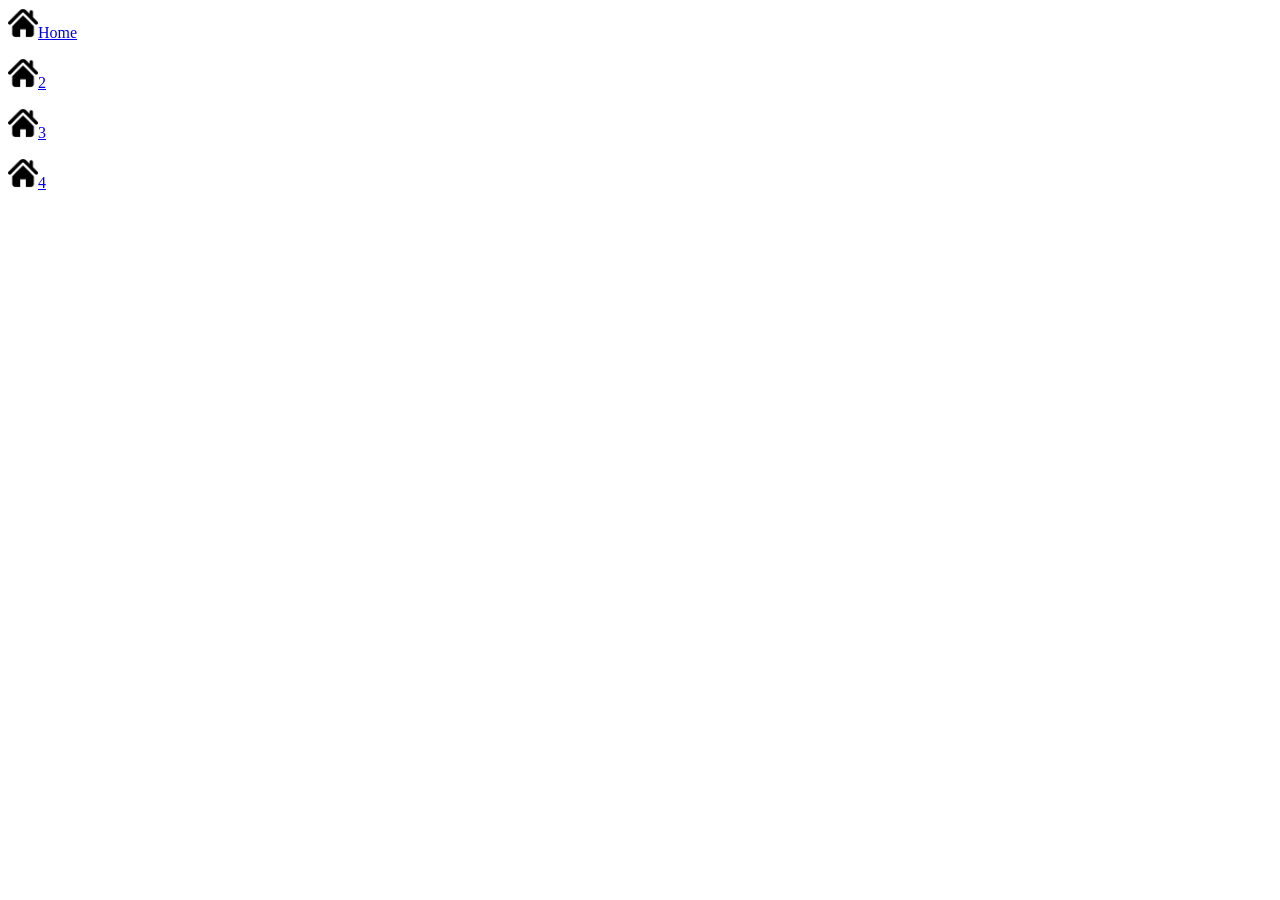
==== Home/index.html @ f780d687 "nav atualizado" ====
<!DOCTYPE html>
<html lang="en">
<head>
    <meta charset="UTF-8">
    <meta name="viewport" content="width=device-width, initial-scale=1.0">
    <link rel="stylesheet" href="style.css">
    <title>Site institucional</title>
</head>
<body>
    <nav>
        <a href="../Home/index.html" class="inicio">
            <img src="../assets/icons/home.png" alt="home" id="home">
            <p>Home</p>
        </a>
         <a href="../Home/index.html" class="inicio">
            <img src="../assets/icons/home.png" alt="home" id="home">
            <p>2</p>
        </a>
         <a href="../Home/index.html" class="inicio">
            <img src="../assets/icons/home.png" alt="home" id="home">
            <p>3</p>
        </a>
         <a href="../Home/index.html" class="inicio">
            <img src="../assets/icons/home.png" alt="home" id="home">
            <p>4</p>
        </a>
    </nav>
    <script src="script.js"></script>
</body>
</html>
---- Home/style.css ----
.inicio{
    display: flex;
}

#home{
    display: flex;
    width: 30px;
    height: 30px;
}
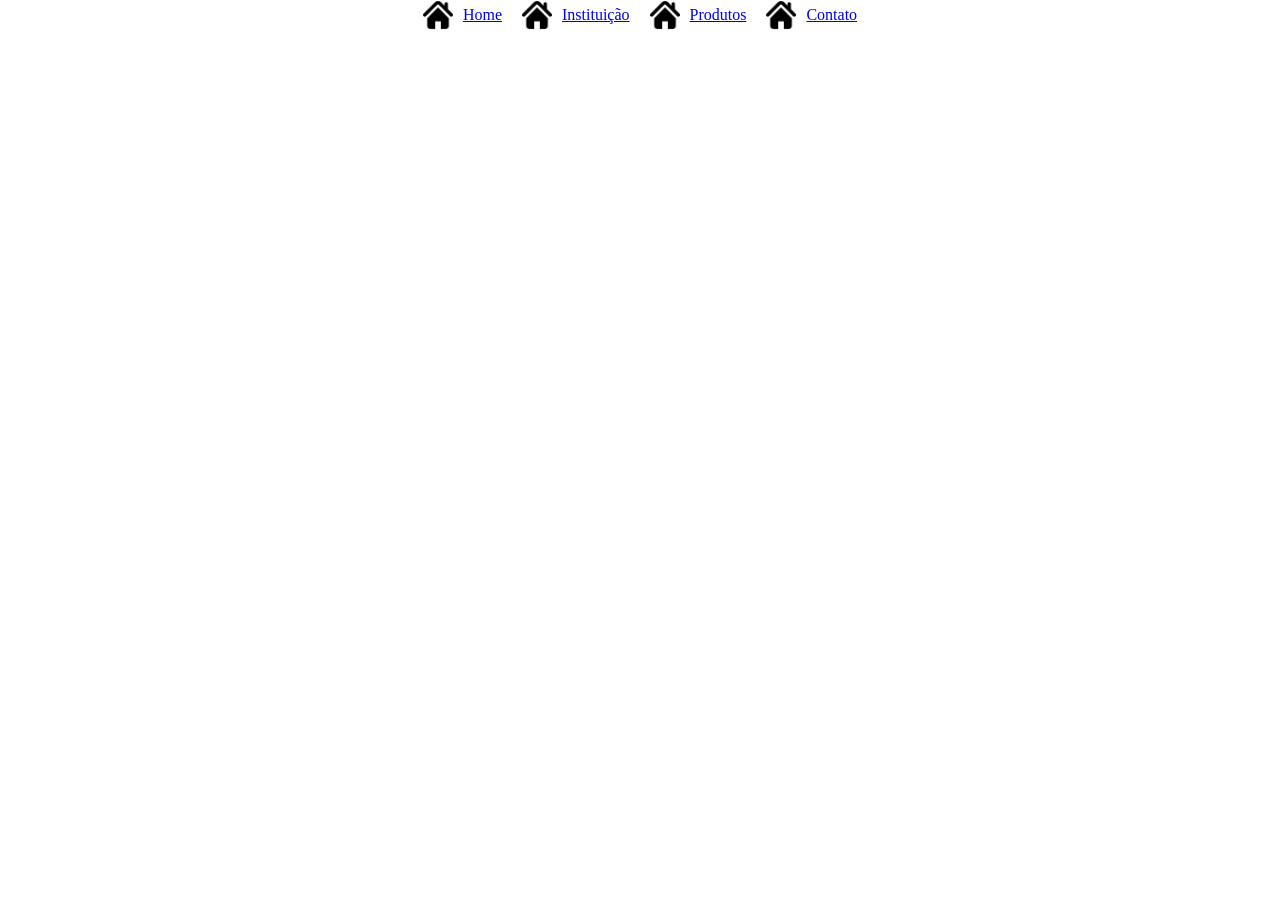
==== commit 326afa5a: "Add files via upload" ====
--- a/Home/index.html
+++ b/Home/index.html
@@ -14,15 +14,15 @@
         </a>
          <a href="../Home/index.html" class="inicio">
             <img src="../assets/icons/home.png" alt="home" id="home">
-            <p>2</p>
+            <p>Instituição</p>
         </a>
          <a href="../Home/index.html" class="inicio">
             <img src="../assets/icons/home.png" alt="home" id="home">
-            <p>3</p>
+            <p>Produtos</p>
         </a>
          <a href="../Home/index.html" class="inicio">
             <img src="../assets/icons/home.png" alt="home" id="home">
-            <p>4</p>
+            <p>Contato</p>
         </a>
     </nav>
     <script src="script.js"></script>
--- a/Home/style.css
+++ b/Home/style.css
@@ -1,9 +1,24 @@
+*{
+    padding: 0;
+    margin: 0;
+    box-sizing: border-box;
+}
+
 .inicio{
     display: flex;
+    align-items: center;
+    justify-content: center;
+    gap: 10px;
 }
 
 #home{
+    width: auto;
+    height: 30px;
+}
+
+nav{
     display: flex;
-    width: 30px;
-    height: 30px;
+    flex-direction: row;
+    justify-content: center;
+    gap: 20px;
 }
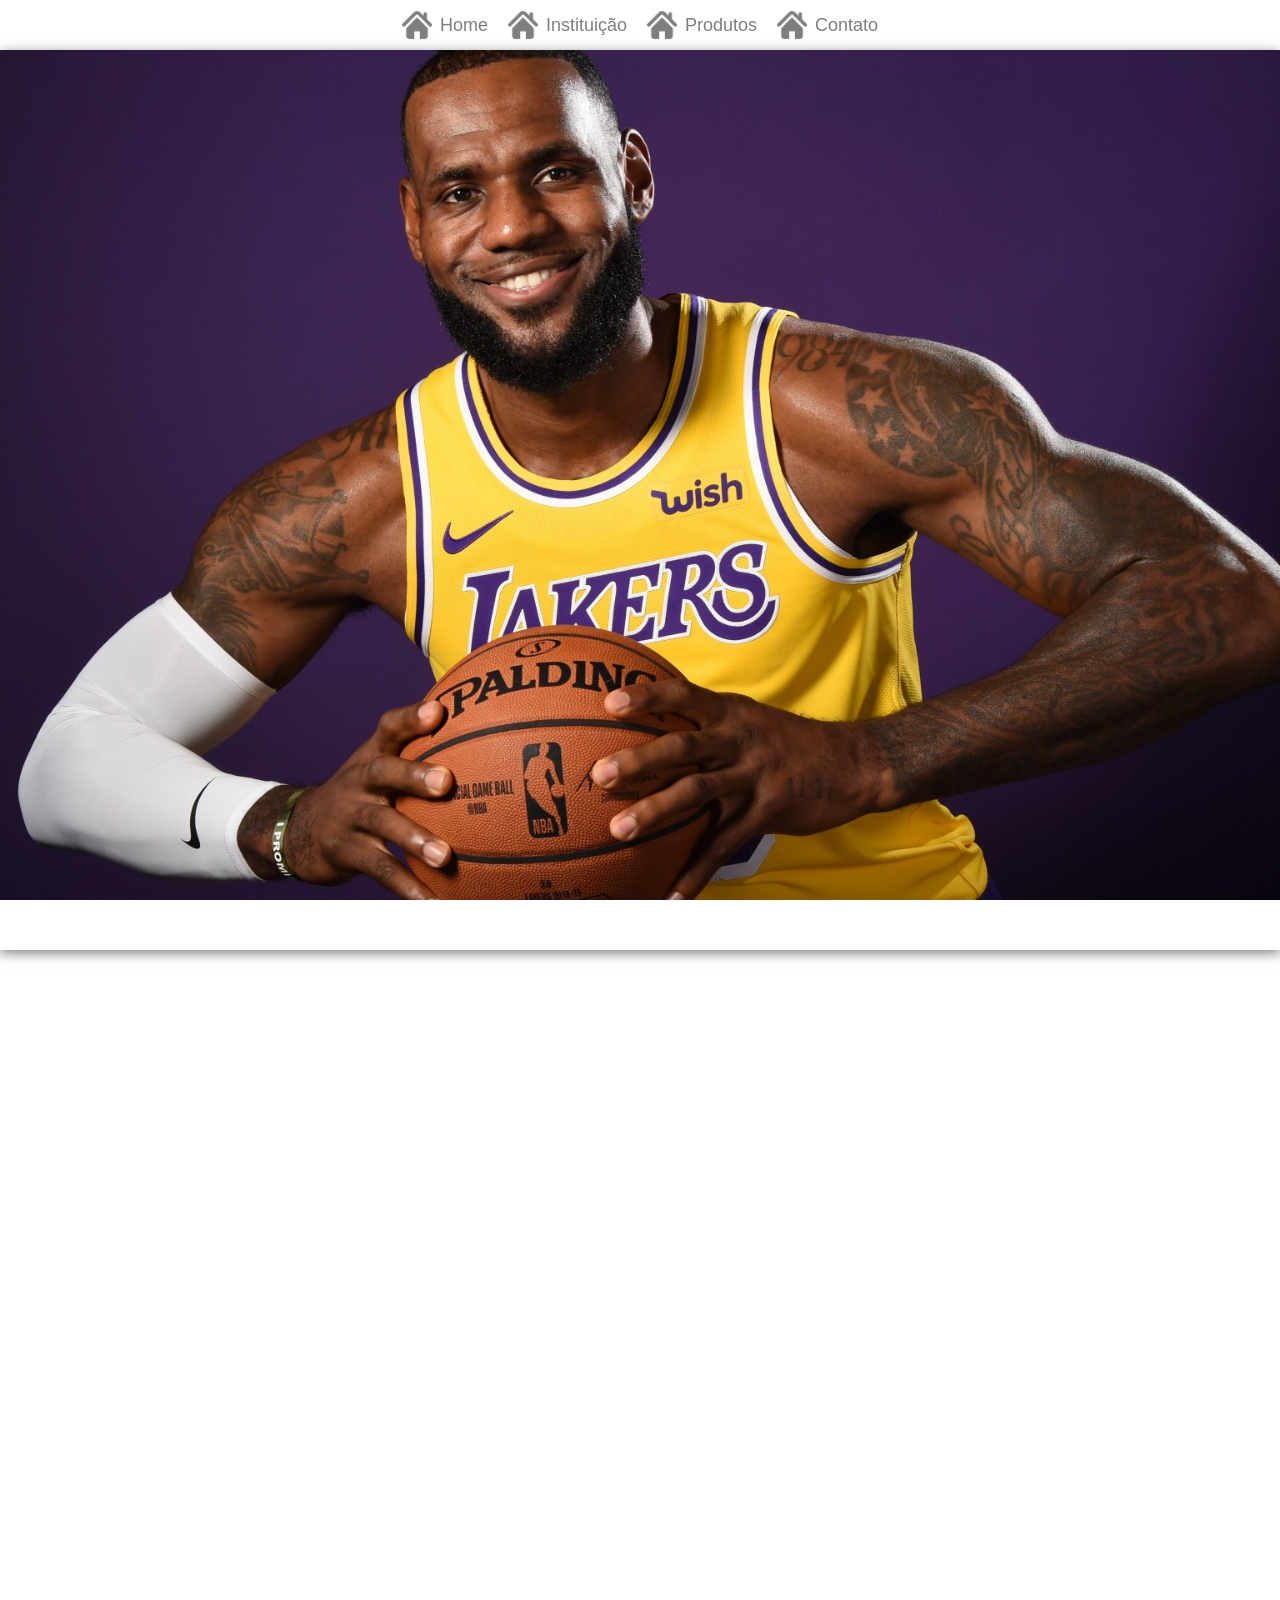
==== commit e28c8e5c: "css atualizado" ====
--- a/Home/index.html
+++ b/Home/index.html
@@ -9,22 +9,31 @@
 <body>
     <nav>
         <a href="../Home/index.html" class="inicio">
-            <img src="../assets/icons/home.png" alt="home" id="home">
+            <img src="../assets/icons/home.png" alt="home" class="home">
             <p>Home</p>
         </a>
          <a href="../Home/index.html" class="inicio">
-            <img src="../assets/icons/home.png" alt="home" id="home">
+            <img src="../assets/icons/home.png" alt="home" class="home">
             <p>Instituição</p>
         </a>
          <a href="../Home/index.html" class="inicio">
-            <img src="../assets/icons/home.png" alt="home" id="home">
+            <img src="../assets/icons/home.png" alt="home" class="home">
             <p>Produtos</p>
         </a>
          <a href="../Home/index.html" class="inicio">
-            <img src="../assets/icons/home.png" alt="home" id="home">
+            <img src="../assets/icons/home.png" alt="home" class="home">
             <p>Contato</p>
         </a>
     </nav>
+
+    <section class="s1">
+
+    </section>
+
+    <section class="s2">
+
+    </section>
+    
     <script src="script.js"></script>
 </body>
 </html>
--- a/Home/style.css
+++ b/Home/style.css
@@ -4,21 +4,49 @@
     box-sizing: border-box;
 }
 
+nav{
+    display: flex;
+    justify-content: center;
+    gap: 20px;
+    box-shadow: 0px 3px 12px #00000030;
+    padding: 10px;
+}
+
 .inicio{
     display: flex;
     align-items: center;
     justify-content: center;
-    gap: 10px;
+    gap: 8px;
+    text-decoration: none;
+    color: black;
+    opacity: 0.5;
+    transition: all 200ms ease-in-out;
 }
 
-#home{
-    width: auto;
-    height: 30px;
+.inicio p{
+    font-size: 18px;
+    font-family: Arial, Helvetica, sans-serif;
 }
 
-nav{
-    display: flex;
-    flex-direction: row;
-    justify-content: center;
-    gap: 20px;
+.inicio:hover{
+    opacity: 1;
+}
+
+.home{
+    width: 30px;
+    height: auto;
+}
+
+.s1{
+    background-image: url('../assets/images/lebrao.jpg');
+    background-position: center;
+    background-repeat: no-repeat;
+    background-size: cover;
+    background-attachment: fixed;
+    height: 100vh;
+    box-shadow: 0px 3px 12px #00000085;
+}
+
+.s2{
+    height: 100vh;
 }
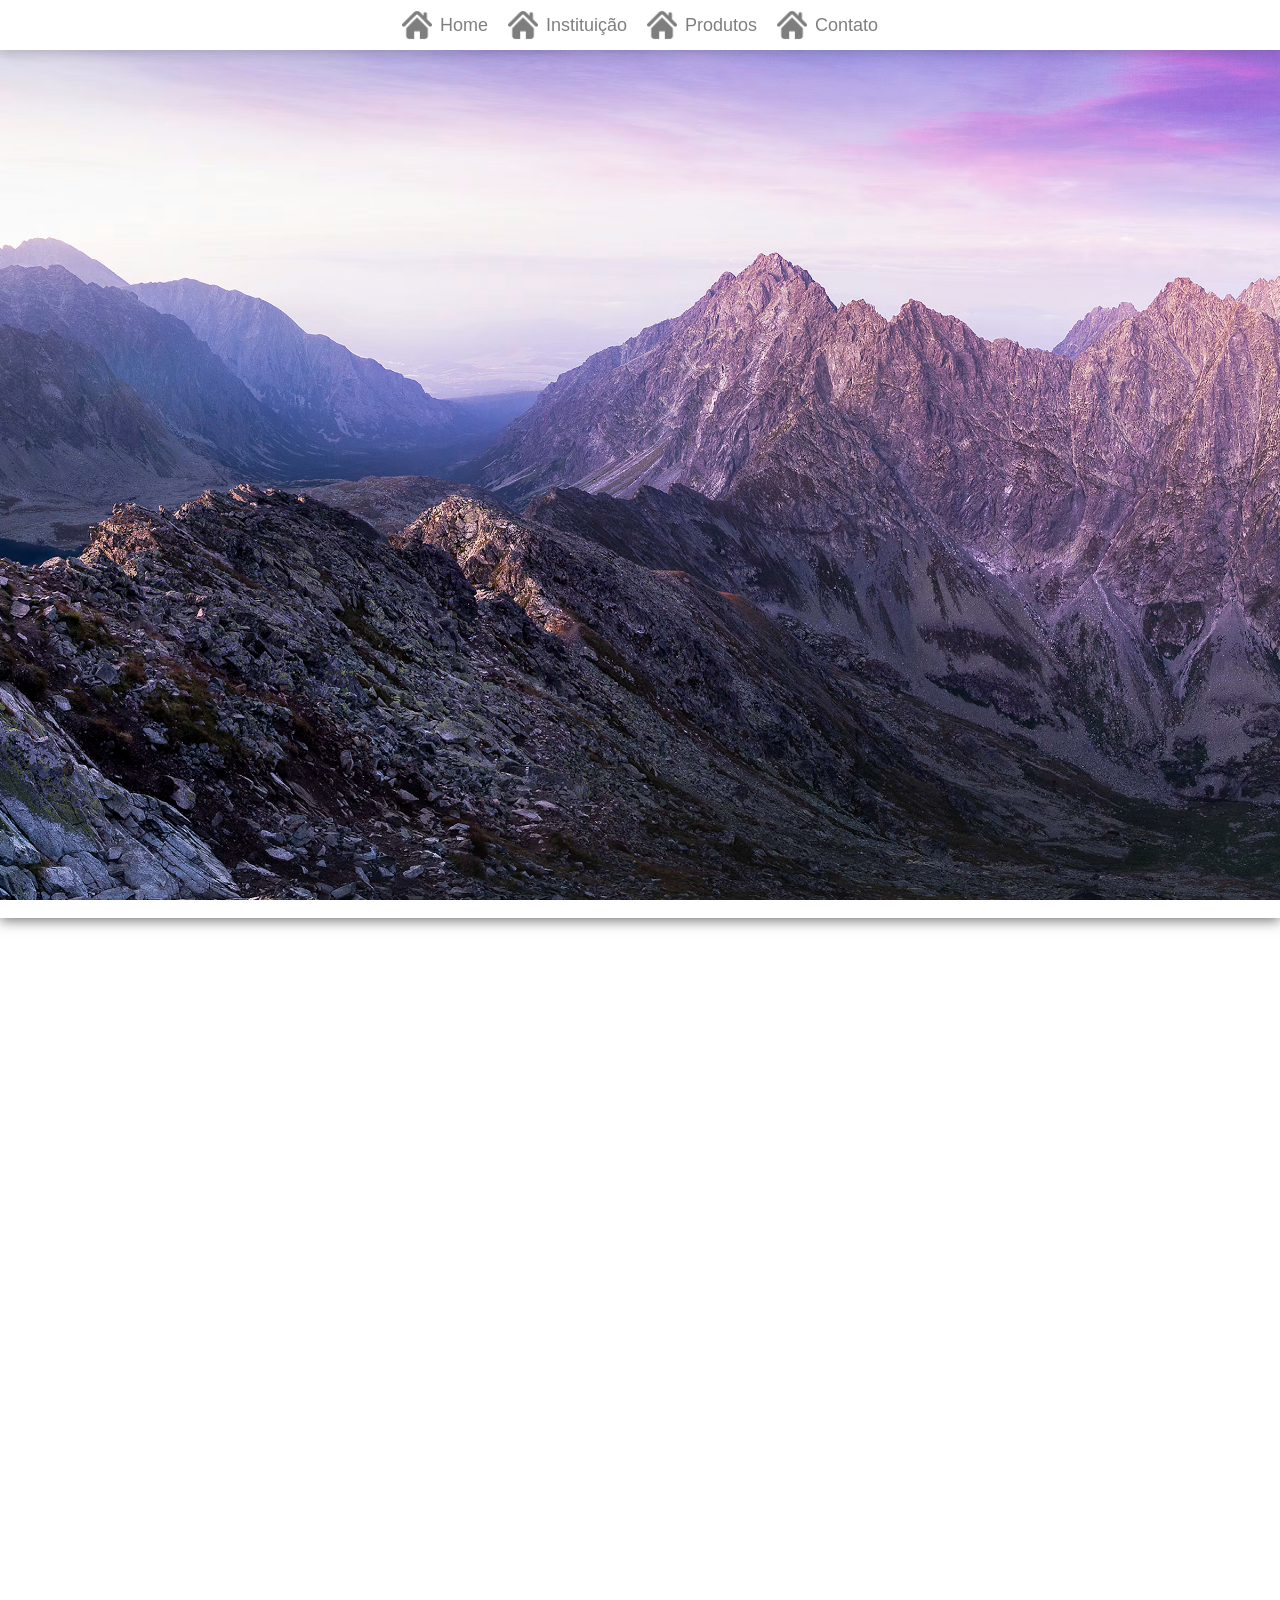
==== commit ebca6ffb: "baianogay" ====
--- a/Home/index.html
+++ b/Home/index.html
@@ -26,6 +26,17 @@
         </a>
     </nav>
 
+    <div class="wrap-open">
+        <img src="../assets/icons/menu.png" alt="menu">
+    </div>
+
+    <div class="menu-mobile">
+        <a href="">Home</a>
+        <a href="">Instituição</a>
+        <a href="">Produtos</a>
+        <a href="">Contato</a>
+    </div>
+
     <section class="s1">
 
     </section>
@@ -33,7 +44,7 @@
     <section class="s2">
 
     </section>
-    
+
     <script src="script.js"></script>
 </body>
 </html>
--- a/Home/style.css
+++ b/Home/style.css
@@ -10,6 +10,9 @@
     gap: 20px;
     box-shadow: 0px 3px 12px #00000030;
     padding: 10px;
+    position: fixed;
+    width: 100%;
+    background-color: #ffffff;
 }
 
 .inicio{
@@ -38,7 +41,7 @@
 }
 
 .s1{
-    background-image: url('../assets/images/lebrao.jpg');
+    background-image: url('../assets/images/mountain.avif');
     background-position: center;
     background-repeat: no-repeat;
     background-size: cover;
@@ -49,4 +52,35 @@
 
 .s2{
     height: 100vh;
+}
+
+.wrap-open{
+    display: none;
+}
+
+@media (width <= 1000px){
+    nav{
+        display: none;
+    }
+    .wrap-open{
+        background-color: #ffffff;
+        opacity: 0.5;
+        width: 50px;
+        height: 50px;
+        display: flex;
+        align-items: center;
+        justify-content: center;
+        position: absolute;
+        right: 10px;
+        top: 10px;
+        border-radius: 5px;
+        transition: all 200ms ease-in-out;
+    }
+    .wrap-open:hover{
+        opacity: 1;
+        cursor: pointer;
+    }
+    .wrap-open img{
+        width: 35px;
+    }
 }
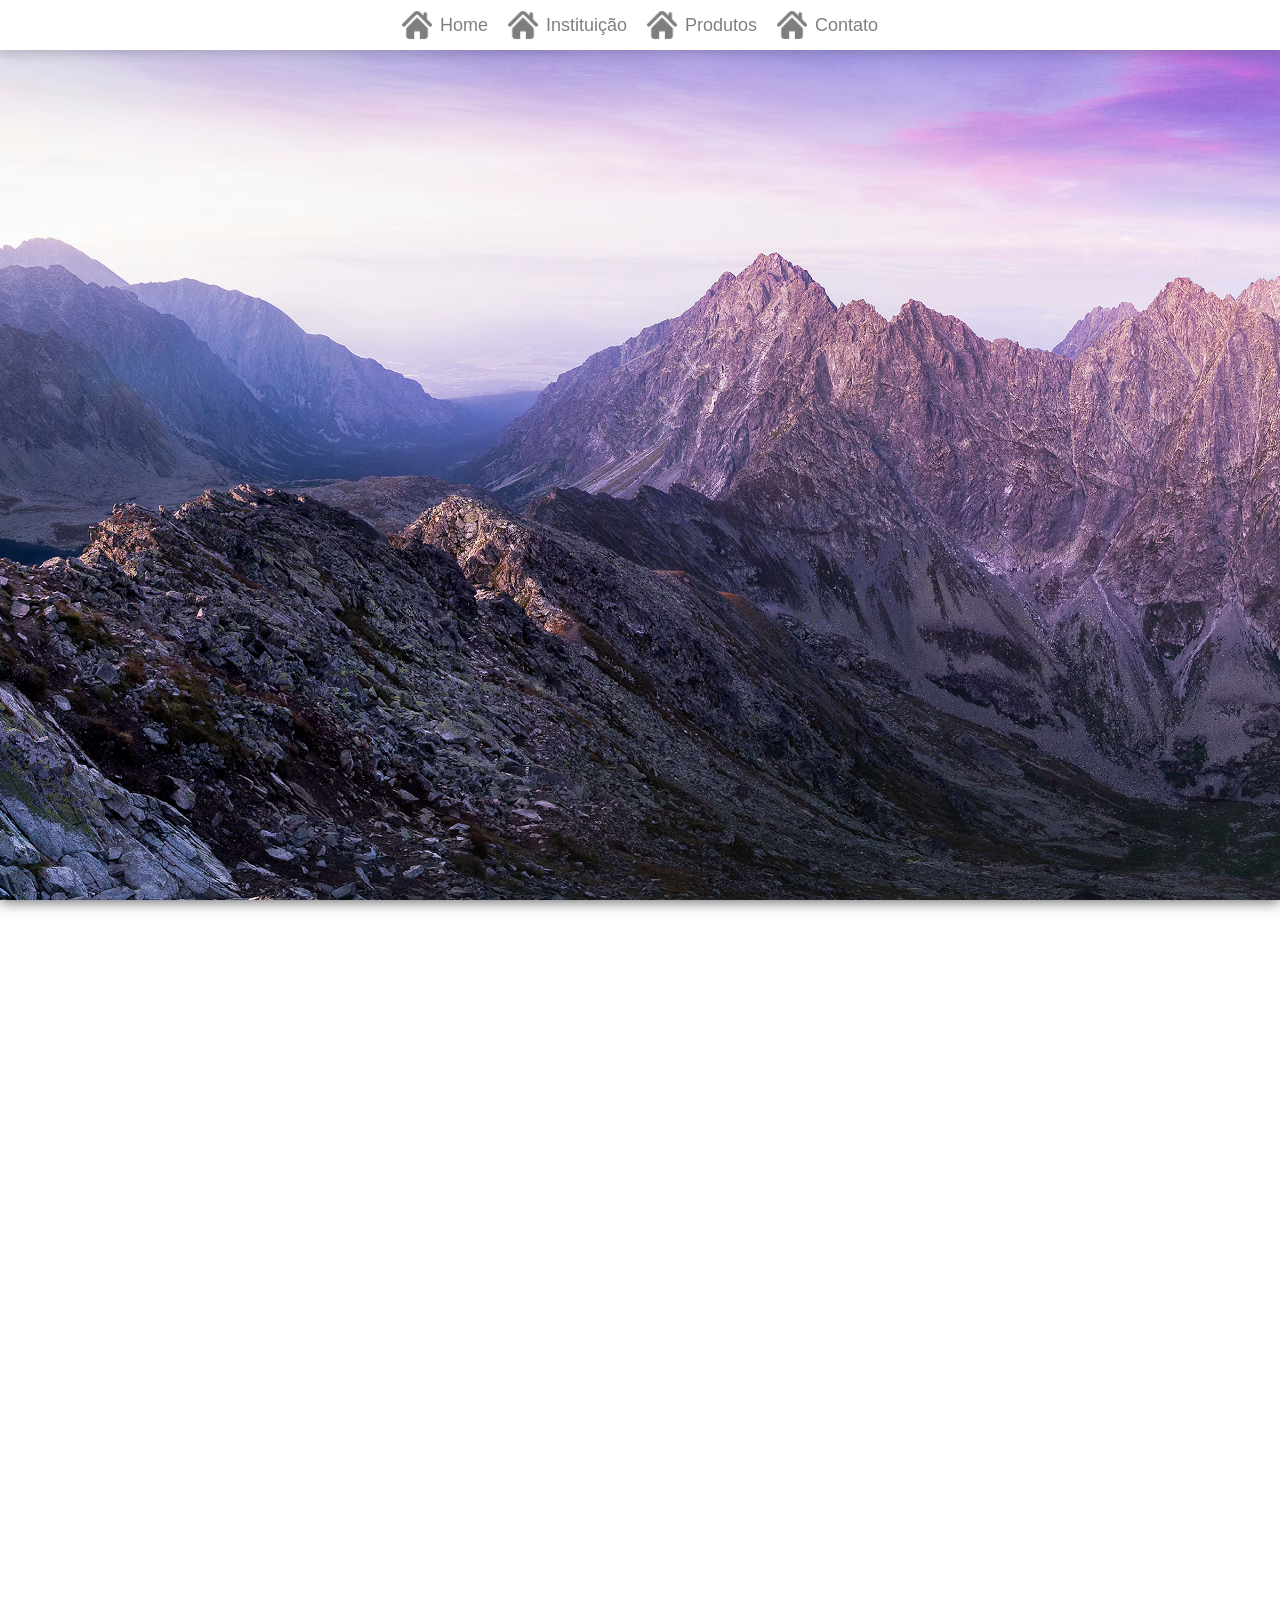
==== commit 46752157: "Add files via upload" ====
--- a/Home/index.html
+++ b/Home/index.html
@@ -26,11 +26,12 @@
         </a>
     </nav>
 
-    <div class="wrap-open">
+    <div id="wrap-open" class="wrap-open" onclick="abrir()">
         <img src="../assets/icons/menu.png" alt="menu">
     </div>
 
-    <div class="menu-mobile">
+    <div id="menu-mobile">
+        <img onclick="fechar()" src="../assets/icons/X.png" alt="Fechar">
         <a href="">Home</a>
         <a href="">Instituição</a>
         <a href="">Produtos</a>
--- a/Home/style.css
+++ b/Home/style.css
@@ -54,7 +54,11 @@
     height: 100vh;
 }
 
-.wrap-open{
+.wrap-open, .wrap-open img{
+    display: none;
+}
+
+#menu-mobile, #menu-mobile img{
     display: none;
 }
 
@@ -62,6 +66,7 @@
     nav{
         display: none;
     }
+
     .wrap-open{
         background-color: #ffffff;
         opacity: 0.5;
@@ -76,11 +81,64 @@
         border-radius: 5px;
         transition: all 200ms ease-in-out;
     }
+
     .wrap-open:hover{
         opacity: 1;
         cursor: pointer;
     }
+
     .wrap-open img{
+        display: flex;
         width: 35px;
     }
+
+    #menu-mobile{
+        display: none;
+        align-items: center;
+        justify-content: center;
+        flex-direction: column;
+        gap: 20px;
+        font-size: 32px;
+        height: 100vh;
+        animation: deCima 1s ease-in-out;
+    }
+
+    #menu-mobile a{
+        text-decoration: none;
+        font-family: Arial, Helvetica, sans-serif;
+        color: black;
+        opacity: 0.5;
+        transition: all 200ms ease-in-out;
+    }
+
+    #menu-mobile a:hover{
+        opacity: 1;
+        font-weight: bold;
+    }
+
+    #menu-mobile img{
+        display: block;
+        width: 35px;
+        position: absolute;
+        top: 18px;
+        right: 18px;
+        opacity: 0.5;
+        transition: all 200ms ease-in-out;
+    }
+
+    #menu-mobile img:hover{
+        cursor: pointer;
+        opacity: 1;
+    }
+}
+
+@keyframes deCima{
+    0%{
+        transform: translateY(-100%);
+        opacity: 0;
+        height: 0vh;
+    }
+    50%{
+        opacity: 0;
+    }
 }
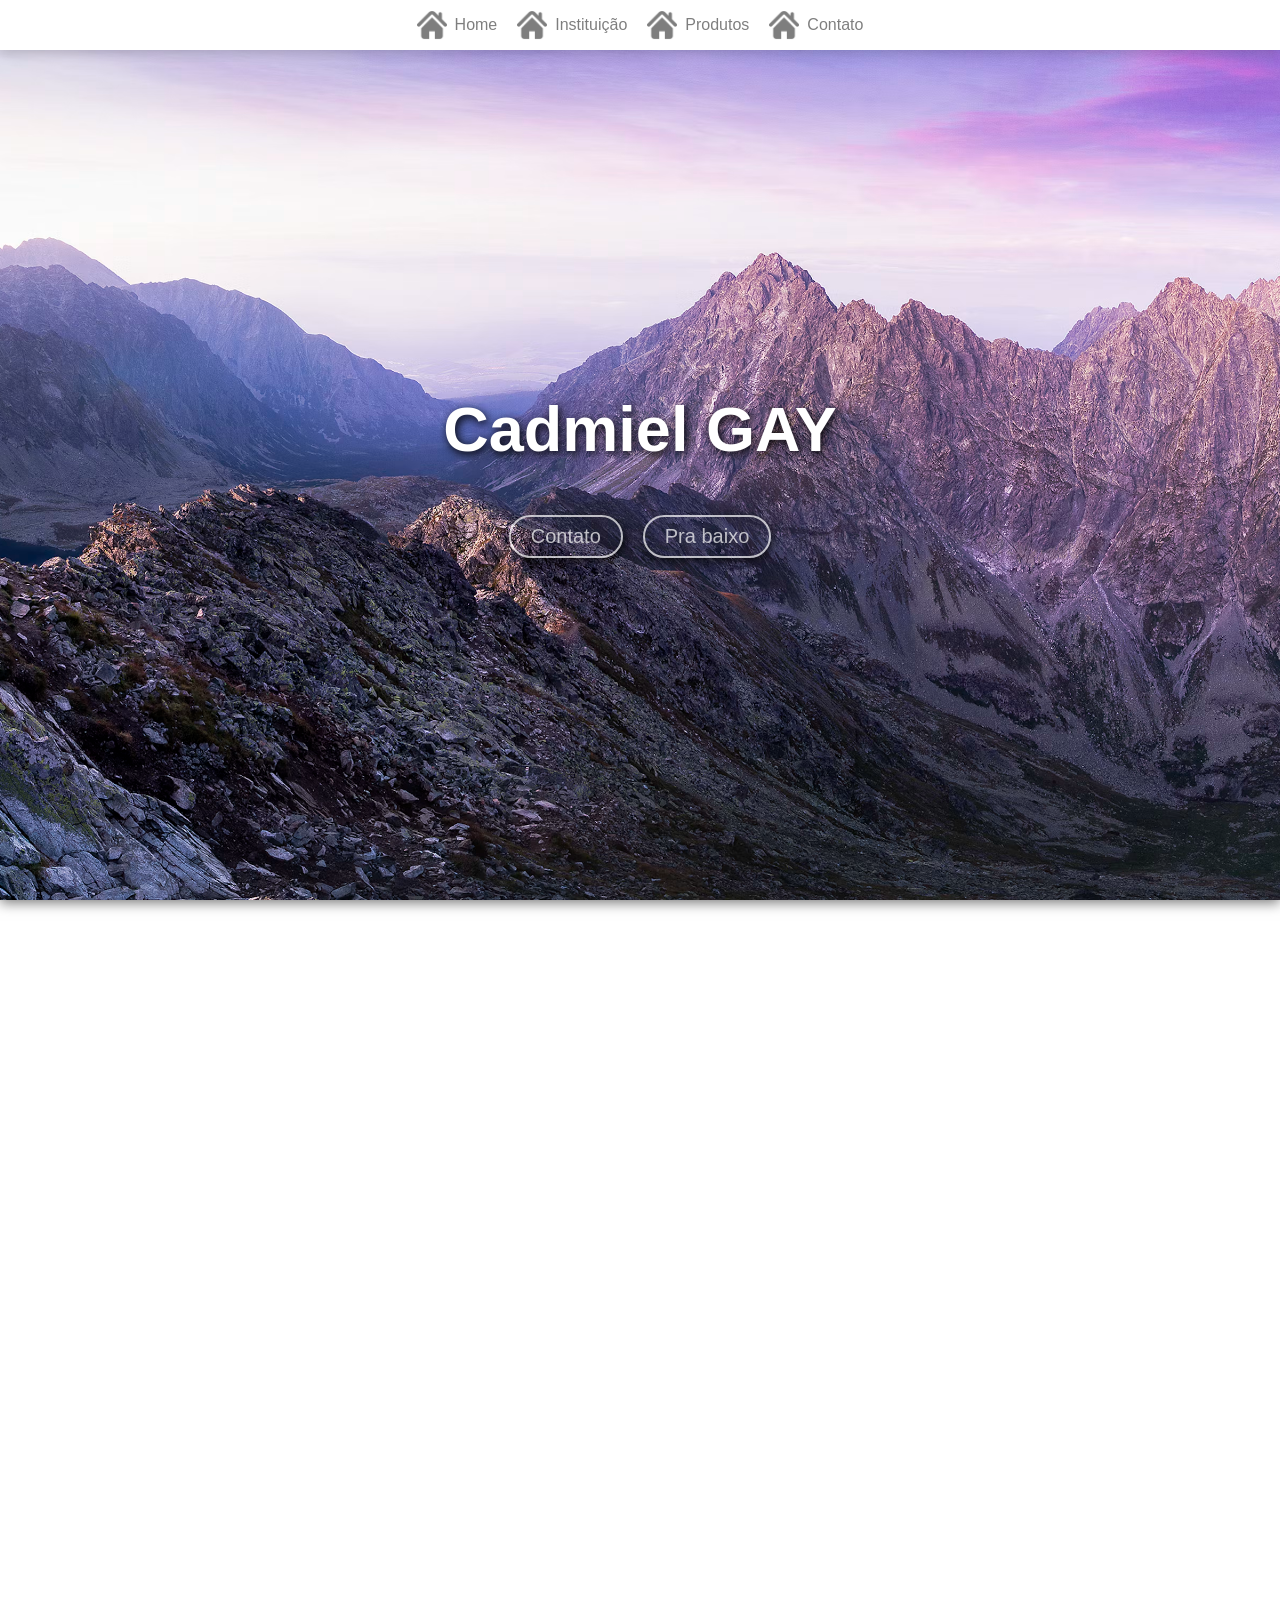
==== commit bc2aa171: "button" ====
--- a/Home/index.html
+++ b/Home/index.html
@@ -8,19 +8,19 @@
 </head>
 <body>
     <nav>
-        <a href="../Home/index.html" class="inicio">
+        <a href="../Home" class="inicio">
             <img src="../assets/icons/home.png" alt="home" class="home">
             <p>Home</p>
         </a>
-         <a href="../Home/index.html" class="inicio">
+         <a href="../Institution" class="inicio">
             <img src="../assets/icons/home.png" alt="home" class="home">
             <p>Instituição</p>
         </a>
-         <a href="../Home/index.html" class="inicio">
+         <a href="../Products" class="inicio">
             <img src="../assets/icons/home.png" alt="home" class="home">
             <p>Produtos</p>
         </a>
-         <a href="../Home/index.html" class="inicio">
+         <a href="../Contact" class="inicio">
             <img src="../assets/icons/home.png" alt="home" class="home">
             <p>Contato</p>
         </a>
@@ -32,14 +32,23 @@
 
     <div id="menu-mobile">
         <img onclick="fechar()" src="../assets/icons/X.png" alt="Fechar">
-        <a href="">Home</a>
-        <a href="">Instituição</a>
-        <a href="">Produtos</a>
-        <a href="">Contato</a>
+        <a href="../Home/">Home</a>
+        <a href="../Institution/">Instituição</a>
+        <a href="../Products/">Produtos</a>
+        <a href="../Contact/">Contato</a>
     </div>
 
     <section class="s1">
+        <div class="wrap-divs">
+            <div class="title-div">
+                <h1>Cadmiel GAY</h1>
+            </div>
+            <div class="wrap-btns">
+                <button onclick="">Contato</button>
+                <button onclick="">Pra baixo</button>
 
+            </div>
+        </div>
     </section>
 
     <section class="s2">
--- a/Home/style.css
+++ b/Home/style.css
@@ -27,7 +27,7 @@
 }
 
 .inicio p{
-    font-size: 18px;
+    font-size: 16px;
     font-family: Arial, Helvetica, sans-serif;
 }
 
@@ -48,6 +48,51 @@
     background-attachment: fixed;
     height: 100vh;
     box-shadow: 0px 3px 12px #00000085;
+    display: flex;
+    justify-content: center;
+    align-items: center;
+}
+
+.wrap-divs{
+    padding: 20px;
+}
+
+.title-div{
+    color: white;
+    font-family: Arial, Helvetica, sans-serif;
+    font-size: 42px;
+    padding: 50px;
+    text-shadow: 2px 3px 10px black;
+}
+
+.wrap-btns{
+    display: flex;
+    justify-content: center;
+    gap: 20px;  
+}
+
+.wrap-btns button{
+    padding: 8px 20px 8px 20px;
+    border-radius: 999px;
+    border: none;
+    border: 2px solid white;
+    background: none;
+    color: white;
+    font-size: 20px;
+    font-family: Arial, Helvetica, sans-serif;
+    box-shadow: 2px 3px 10px black;
+    opacity: 0.7;
+    transition: all 400ms ease-in-out;
+}
+
+.wrap-btns button:hover{
+    cursor: pointer;
+    opacity: 1;
+    border: 2px solid #51daf3;
+    box-shadow: 2px 3px 10px white;
+    transform: scale(1.1);
+
+
 }
 
 .s2{
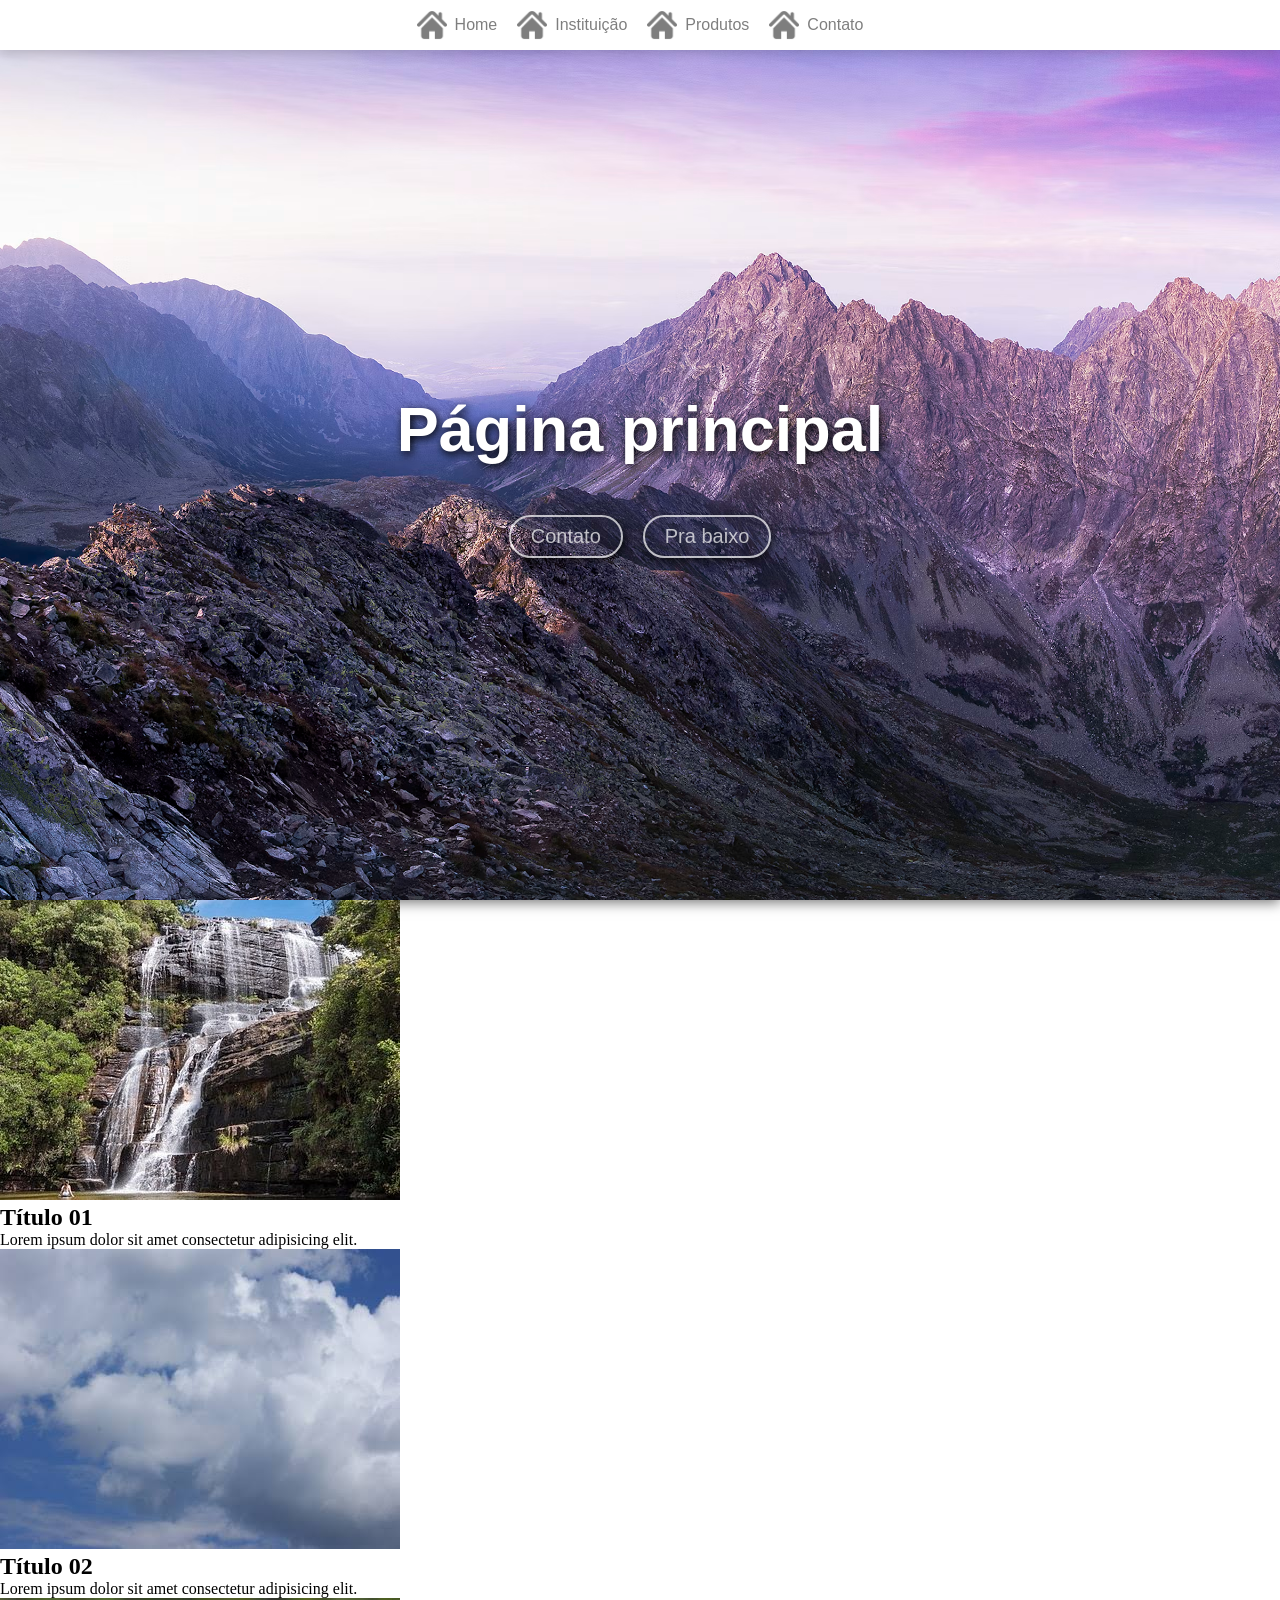
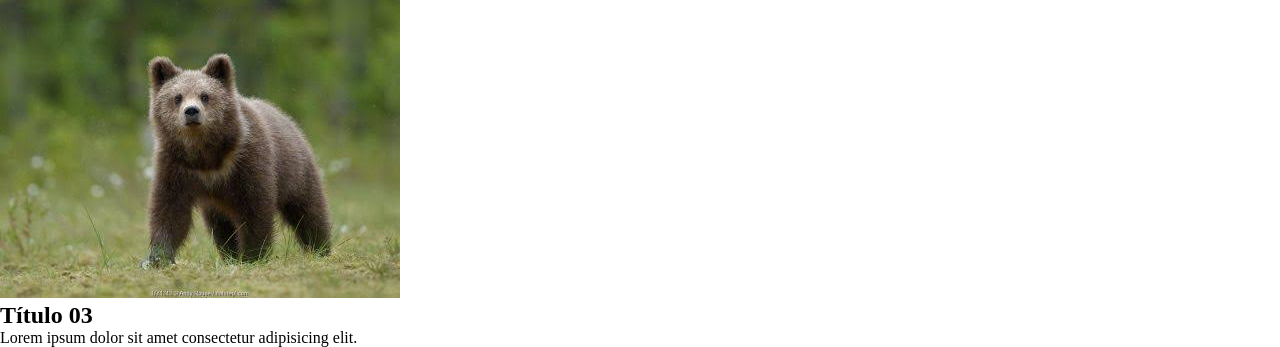
==== commit 903aae6c: "atualizado" ====
--- a/Home/index.html
+++ b/Home/index.html
@@ -41,18 +41,44 @@
     <section class="s1">
         <div class="wrap-divs">
             <div class="title-div">
-                <h1>Cadmiel GAY</h1>
+                <h1>Página principal</h1>
             </div>
             <div class="wrap-btns">
-                <button onclick="">Contato</button>
-                <button onclick="">Pra baixo</button>
+                <button onclick="irParaContato()">Contato</button>
+                <button onclick="praBaixo()">Pra baixo</button>
 
             </div>
         </div>
     </section>
 
     <section class="s2">
-
+        <div class="card">
+            <div class="wrap-img">
+                <img src="../assets/images/paisagem.jpg" alt="card01">
+            </div>
+            <div class="wrap-texts">
+                <h2>Título 01</h2>
+                <p>Lorem ipsum dolor sit amet consectetur adipisicing elit.</p>
+            </div>
+        </div>
+        <div class="card">
+            <div class="wrap-img">
+                <img src="../assets/images/sky.jpg" alt="card02">
+            </div>
+            <div class="wrap-texts">
+                <h2>Título 02</h2>
+                <p>Lorem ipsum dolor sit amet consectetur adipisicing elit.</p>
+            </div>
+        </div>
+        <div class="card">
+            <div class="wrap-img">
+                <img src="../assets/images/urso.jpg" alt="card03">
+            </div>
+            <div class="wrap-texts">
+                <h2>Título 03</h2>
+                <p>Lorem ipsum dolor sit amet consectetur adipisicing elit.</p>
+            </div>
+        </div>
     </section>
 
     <script src="script.js"></script>
--- a/Home/style.css
+++ b/Home/style.css
@@ -13,6 +13,7 @@
     position: fixed;
     width: 100%;
     background-color: #ffffff;
+    z-index: 999;
 }
 
 .inicio{
